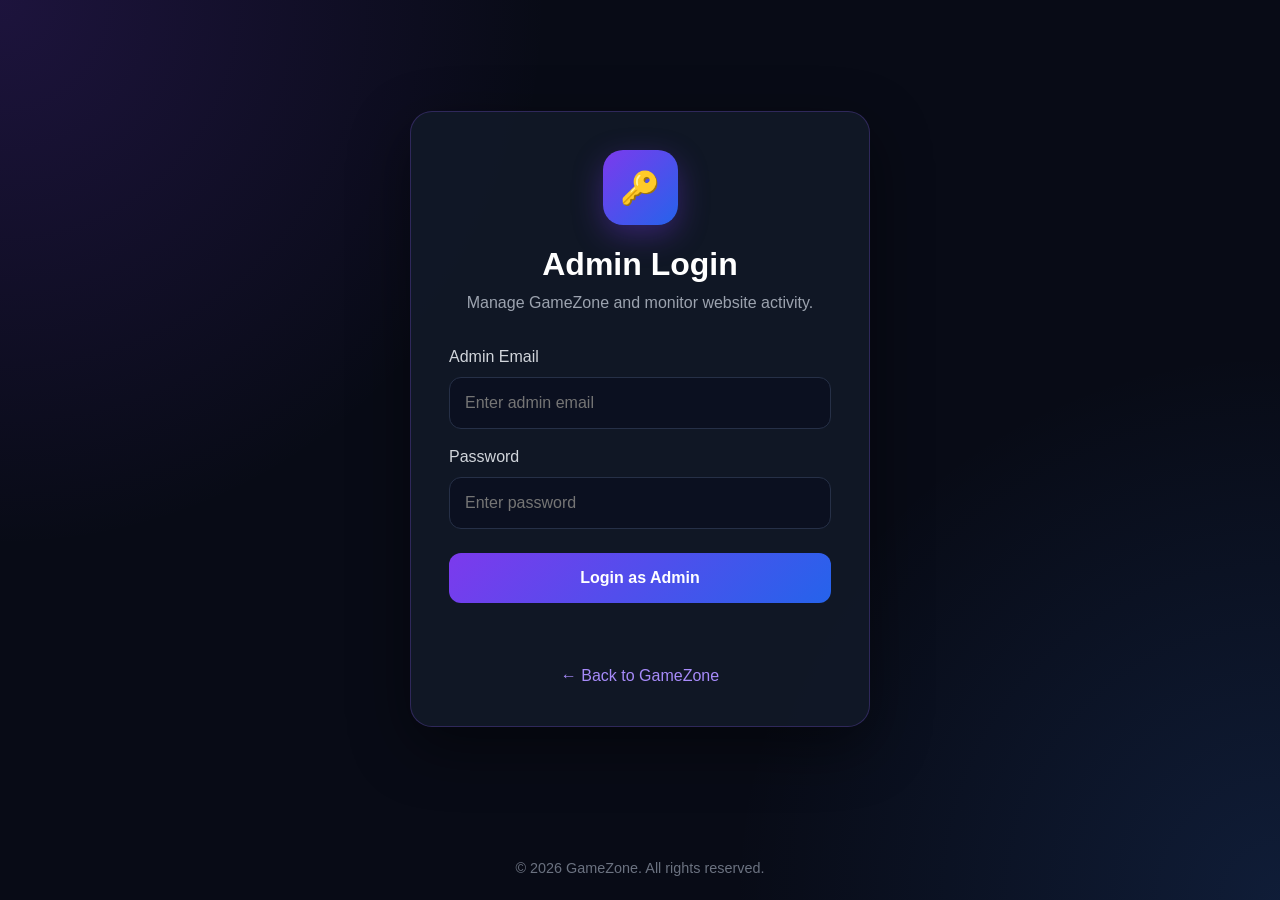
==== admin-dashboard.html @ 14c53175 "Initial GameZone website" ====
<!DOCTYPE html>
<html lang="en">
<head>
    <meta charset="UTF-8">
    <meta name="viewport" content="width=device-width, initial-scale=1.0">

    <title>Admin Dashboard - GameZone</title>

    <link
        href="https://cdn.jsdelivr.net/npm/bootstrap@5.3.3/dist/css/bootstrap.min.css"
        rel="stylesheet"
    >

    <link rel="stylesheet" href="css/style.css">

    <style>
        body {
            background:
                radial-gradient(circle at top left, rgba(124, 58, 237, 0.08), transparent 30%),
                #080b16;
            color: #ffffff;
            min-height: 100vh;
        }

        .admin-navbar {
            background: rgba(8, 11, 22, 0.95);
            backdrop-filter: blur(12px);
            border-bottom: 1px solid rgba(139, 92, 246, 0.18);
        }

        .admin-brand {
            font-size: 1.4rem;
            font-weight: 700;
            color: #ffffff;
            text-decoration: none;
        }

        .admin-brand span {
            background: linear-gradient(90deg, #a78bfa, #60a5fa);
            -webkit-background-clip: text;
            -webkit-text-fill-color: transparent;
        }

        .admin-nav-link {
            color: #d1d5db;
            text-decoration: none;
            margin-left: 20px;
            transition: 0.2s ease;
        }

        .admin-nav-link:hover {
            color: #a78bfa;
        }

        .admin-logout-btn {
            border: 1px solid rgba(239, 68, 68, 0.4);
            background: rgba(239, 68, 68, 0.08);
            color: #fca5a5;
            border-radius: 10px;
            padding: 8px 14px;
            transition: 0.2s ease;
        }

        .admin-logout-btn:hover {
            background: rgba(239, 68, 68, 0.18);
            color: #ffffff;
        }

        .admin-dashboard {
            padding: 45px 0 70px;
        }

        .admin-header {
            margin-bottom: 35px;
        }

        .admin-badge {
            display: inline-flex;
            align-items: center;
            gap: 7px;
            padding: 7px 13px;
            border-radius: 999px;
            background: rgba(124, 58, 237, 0.12);
            border: 1px solid rgba(124, 58, 237, 0.25);
            color: #c4b5fd;
            font-size: 0.85rem;
            margin-bottom: 15px;
        }

        .admin-title {
            font-size: 2.6rem;
            font-weight: 700;
            margin-bottom: 8px;
        }

        .admin-subtitle {
            color: #9ca3af;
            margin-bottom: 0;
        }

        .stat-card {
            height: 100%;
            background: rgba(17, 24, 39, 0.92);
            border: 1px solid rgba(139, 92, 246, 0.15);
            border-radius: 18px;
            padding: 24px;
            transition: 0.25s ease;
        }

        .stat-card:hover {
            transform: translateY(-4px);
            border-color: rgba(139, 92, 246, 0.35);
            box-shadow: 0 15px 35px rgba(0, 0, 0, 0.25);
        }

        .stat-icon {
            width: 48px;
            height: 48px;
            border-radius: 14px;
            display: flex;
            align-items: center;
            justify-content: center;
            background: linear-gradient(135deg, rgba(124, 58, 237, 0.22), rgba(37, 99, 235, 0.22));
            font-size: 1.3rem;
            margin-bottom: 17px;
        }

        .stat-label {
            color: #9ca3af;
            font-size: 0.9rem;
            margin-bottom: 5px;
        }

        .stat-number {
            font-size: 2rem;
            font-weight: 700;
            margin: 0;
        }

        .admin-section {
            background: rgba(17, 24, 39, 0.92);
            border: 1px solid rgba(139, 92, 246, 0.15);
            border-radius: 18px;
            padding: 25px;
            margin-top: 30px;
            overflow: hidden;
        }

        .section-header {
            display: flex;
            align-items: center;
            justify-content: space-between;
            gap: 15px;
            margin-bottom: 20px;
            flex-wrap: wrap;
        }

        .section-title {
            margin: 0;
            font-size: 1.35rem;
            font-weight: 600;
        }

        .section-description {
            color: #9ca3af;
            margin: 5px 0 0;
            font-size: 0.9rem;
        }

        .refresh-btn {
            border: 1px solid rgba(139, 92, 246, 0.3);
            background: rgba(124, 58, 237, 0.1);
            color: #c4b5fd;
            border-radius: 10px;
            padding: 9px 15px;
            transition: 0.2s ease;
        }

        .refresh-btn:hover {
            background: rgba(124, 58, 237, 0.2);
            color: #ffffff;
        }

        .table-wrapper {
            overflow-x: auto;
        }

        .admin-table {
            width: 100%;
            min-width: 650px;
            border-collapse: collapse;
        }

        .admin-table th {
            color: #9ca3af;
            font-size: 0.85rem;
            font-weight: 600;
            padding: 14px 15px;
            text-align: left;
            border-bottom: 1px solid #263047;
        }

        .admin-table td {
            color: #d1d5db;
            padding: 15px;
            border-bottom: 1px solid rgba(38, 48, 71, 0.65);
            vertical-align: middle;
        }

        .admin-table tr:last-child td {
            border-bottom: none;
        }

        .admin-table tr:hover td {
            background: rgba(124, 58, 237, 0.035);
        }

        .delete-btn {
            border: 1px solid rgba(239, 68, 68, 0.35);
            background: rgba(239, 68, 68, 0.08);
            color: #fca5a5;
            border-radius: 8px;
            padding: 6px 11px;
            font-size: 0.85rem;
            transition: 0.2s ease;
        }

        .delete-btn:hover {
            background: rgba(239, 68, 68, 0.18);
            color: #ffffff;
        }

        .empty-state {
            text-align: center;
            padding: 35px 15px;
            color: #6b7280;
        }

        .admin-info-card {
            margin-top: 30px;
            background: linear-gradient(
                135deg,
                rgba(124, 58, 237, 0.10),
                rgba(37, 99, 235, 0.07)
            );
            border: 1px solid rgba(139, 92, 246, 0.18);
            border-radius: 18px;
            padding: 22px;
        }

        .admin-info-card h5 {
            margin-bottom: 8px;
        }

        .admin-info-card p {
            color: #9ca3af;
            margin-bottom: 0;
            line-height: 1.6;
        }

        .admin-footer {
            text-align: center;
            color: #6b7280;
            padding: 25px 15px;
            border-top: 1px solid rgba(139, 92, 246, 0.1);
        }

        @media (max-width: 768px) {

            .admin-title {
                font-size: 2rem;
            }

            .admin-dashboard {
                padding-top: 30px;
            }

            .admin-section {
                padding: 18px;
            }

            .stat-card {
                padding: 20px;
            }
        }
    </style>
</head>

<body>

    <nav class="navbar navbar-expand-lg admin-navbar">
        <div class="container py-2">

            <a href="admin-dashboard.html" class="admin-brand">
                🎮 <span>GameZone</span> Admin
            </a>

            <button
                class="navbar-toggler"
                type="button"
                data-bs-toggle="collapse"
                data-bs-target="#adminNavbar"
            >
                <span class="navbar-toggler-icon"></span>
            </button>

            <div class="collapse navbar-collapse" id="adminNavbar">

                <div class="ms-auto d-flex align-items-center gap-3 mt-3 mt-lg-0">

                    <a href="index.html" class="admin-nav-link">
                        Home
                    </a>

                    <button
                        id="adminLogoutButton"
                        class="admin-logout-btn"
                    >
                        Logout
                    </button>

                </div>

            </div>

        </div>
    </nav>


    <main class="admin-dashboard">

        <div class="container">

            <div class="admin-header">

                <div class="admin-badge">
                    🔑 Administrator Panel
                </div>

                <h1 class="admin-title">
                    Welcome, <span id="adminName">Admin</span>
                </h1>

                <p class="admin-subtitle">
                    Manage GameZone accounts, messages, and community activity.
                </p>

            </div>


            <div class="row g-4">

                <div class="col-md-4">

                    <div class="stat-card">

                        <div class="stat-icon">
                            👥
                        </div>

                        <div class="stat-label">
                            Registered Players
                        </div>

                        <p class="stat-number" id="totalPlayers">
                            0
                        </p>

                    </div>

                </div>


                <div class="col-md-4">

                    <div class="stat-card">

                        <div class="stat-icon">
                            📩
                        </div>

                        <div class="stat-label">
                            Contact Messages
                        </div>

                        <p class="stat-number" id="totalMessages">
                            0
                        </p>

                    </div>

                </div>


                <div class="col-md-4">

                    <div class="stat-card">

                        <div class="stat-icon">
                            💬
                        </div>

                        <div class="stat-label">
                            Community Messages
                        </div>

                        <p class="stat-number" id="totalChatMessages">
                            0
                        </p>

                    </div>

                </div>

            </div>


            <section class="admin-section">

                <div class="section-header">

                    <div>
                        <h2 class="section-title">
                            👥 Registered Players
                        </h2>

                        <p class="section-description">
                            View the players who registered on GameZone.
                        </p>
                    </div>

                    <button
                        id="refreshAdminButton"
                        class="refresh-btn"
                    >
                         Refresh
                    </button>

                </div>

                <div class="table-wrapper">

                    <table class="admin-table">

                        <thead>
                            <tr>
                                <th>Name</th>
                                <th>Email</th>
                                <th>Password</th>
                                <th>Action</th>
                            </tr>
                        </thead>

                        <tbody id="playersTable">
                        </tbody>

                    </table>

                </div>

                <div
                    id="noPlayers"
                    class="empty-state"
                    style="display: none;"
                >
                    No registered players yet.
                </div>

            </section>


            <section class="admin-section">

                <div class="section-header">

                    <div>
                        <h2 class="section-title">
                            📩 Contact Messages
                        </h2>

                        <p class="section-description">
                            Messages submitted through the GameZone contact page.
                        </p>
                    </div>

                </div>

                <div class="table-wrapper">

                    <table class="admin-table">

                        <thead>
                            <tr>
                                <th>Name</th>
                                <th>Email</th>
                                <th>Subject</th>
                                <th>Message</th>
                                <th>Action</th>
                            </tr>
                        </thead>

                        <tbody id="contactMessagesTable">
                        </tbody>

                    </table>

                </div>

                <div
                    id="noContactMessages"
                    class="empty-state"
                    style="display: none;"
                >
                    No contact messages yet.
                </div>

            </section>



        </div>

    </main>


    <footer class="admin-footer">
        © 2026 GameZone Admin Panel
    </footer>


    <script
        src="https://cdn.jsdelivr.net/npm/bootstrap@5.3.3/dist/js/bootstrap.bundle.min.js"
    ></script>

    <script src="js/script.js"></script>

</body>
</html>
---- css/style.css ----
html {
    scroll-behavior: smooth;
}

body {
    margin: 0;
    font-family: Arial, sans-serif;
    background: #080b16;
    color: #ffffff;
}


.game-navbar {
    background: #090d19 !important;
    border-bottom: 1px solid rgba(255, 255, 255, 0.08);
    min-height: 70px;
}

.game-logo {
    font-size: 1.45rem;
    font-weight: 800;
    letter-spacing: 0.3px;
}

.game-logo span {
    color: #8b5cf6;
}

.navbar .nav-link {
    color: #cbd5e1 !important;
    margin-left: 10px;
    font-weight: 500;
    transition: 0.2s ease;
}

.navbar .nav-link:hover,
.navbar .nav-link.active {
    color: #ffffff !important;
}



.home-hero {
    position: relative;
    overflow: hidden;
    min-height: 500px;

    display: flex;
    align-items: center;
    justify-content: center;

    text-align: center;

    background:
        radial-gradient(
            circle at 20% 50%,
            rgba(124, 58, 237, 0.22),
            transparent 35%
        ),
        radial-gradient(
            circle at 80% 50%,
            rgba(37, 99, 235, 0.22),
            transparent 35%
        ),
        linear-gradient(
            135deg,
            #080b16,
            #111536 50%,
            #171144
        );

    border-bottom: 1px solid rgba(255, 255, 255, 0.08);
}

.hero-content {
    position: relative;
    z-index: 5;
}

.hero-badge {
    display: inline-block;

    padding: 8px 16px;
    margin-bottom: 20px;

    border: 1px solid rgba(139, 92, 246, 0.5);
    border-radius: 30px;

    background: rgba(139, 92, 246, 0.1);

    color: #c4b5fd;

    font-size: 0.85rem;
    font-weight: bold;
    letter-spacing: 1px;
}

.home-hero h1 {
    font-size: 4rem;
    font-weight: 800;
    margin-bottom: 20px;
}

.home-hero h1 span {
    background:
        linear-gradient(
            90deg,
            #3b82f6,
            #8b5cf6,
            #c084fc
        );

    -webkit-background-clip: text;
    -webkit-text-fill-color: transparent;
}

.home-hero p {
    max-width: 700px;
    margin: 0 auto 30px;

    color: #cbd5e1;

    font-size: 1.15rem;
    line-height: 1.7;
}

.hero-buttons {
    display: flex;
    justify-content: center;
    gap: 15px;
    flex-wrap: wrap;
}

.hero-main-btn {
    background:
        linear-gradient(
            135deg,
            #2563eb,
            #7c3aed
        );

    border: none;
    color: white;

    padding: 13px 25px;

    border-radius: 9px;

    font-weight: bold;

    box-shadow:
        0 8px 25px rgba(79, 70, 229, 0.35);

    transition: 0.25s ease;
}

.hero-main-btn:hover {
    transform: translateY(-3px);
    color: white;

    box-shadow:
        0 12px 30px rgba(79, 70, 229, 0.5);
}

.hero-secondary-btn {
    background: transparent;

    border: 1px solid #475569;

    color: #ffffff;

    padding: 13px 25px;

    border-radius: 9px;

    font-weight: bold;
}

.hero-secondary-btn:hover {
    background: rgba(255, 255, 255, 0.08);
    color: white;
}



.hero-glow {
    position: absolute;

    width: 300px;
    height: 300px;

    border-radius: 50%;

    filter: blur(100px);

    opacity: 0.3;
}

.glow-one {
    left: -100px;
    top: 40px;
    background: #7c3aed;
}

.glow-two {
    right: -100px;
    bottom: 20px;
    background: #2563eb;
}



.section-heading {
    margin-bottom: 45px;
}

.section-heading h2 {
    font-size: 2.5rem;
    font-weight: 800;
    margin-bottom: 10px;
}

.section-heading p {
    color: #94a3b8;
    margin: 0;
}

.section-label {
    color: #8b5cf6;
    font-size: 0.8rem;
    font-weight: bold;
    letter-spacing: 1.5px;
    margin-bottom: 8px;
}


.games-header,
.news-header,
.tournaments-header,
.community-header,
.contact-header {
    padding: 70px 20px;

    background:
        radial-gradient(
            circle at 25% 50%,
            rgba(124, 58, 237, 0.20),
            transparent 35%
        ),
        radial-gradient(
            circle at 75% 50%,
            rgba(37, 99, 235, 0.20),
            transparent 35%
        ),
        linear-gradient(
            135deg,
            #080b16,
            #15183b
        );

    border-bottom: 1px solid rgba(255, 255, 255, 0.08);
}

.games-header h1,
.news-header h1,
.tournaments-header h1,
.community-header h1,
.contact-header h1 {
    margin: 10px 0;

    font-size: 3rem;
    font-weight: 800;
    color: #ffffff;
}

.games-header p,
.news-header p,
.tournaments-header p,
.community-header p,
.contact-header p {
    margin: 0 auto;

    max-width: 650px;

    color: #94a3b8;

    line-height: 1.6;
}


.featured-section {
    background: #080b16;
    padding: 70px 0;
}



.modern-game-card {
    height: 100%;
    overflow: hidden;

    background: #111827;

    border: 1px solid rgba(148, 163, 184, 0.15);

    border-radius: 14px;

    transition: 0.3s ease;
}

.modern-game-card:hover {
    transform: translateY(-6px);

    border-color: rgba(139, 92, 246, 0.65);

    box-shadow:
        0 15px 35px rgba(0, 0, 0, 0.35),
        0 0 25px rgba(124, 58, 237, 0.12);
}



.game-visual {
    position: relative;

    height: 220px;

    overflow: hidden;

    display: flex;

    align-items: center;
    justify-content: center;

    border-bottom: 1px solid rgba(255, 255, 255, 0.08);
}



.game-cover {
    position: absolute;

    inset: 0;

    width: 100%;
    height: 100%;

    object-fit: cover;

    display: block;

    z-index: 1;

    transition:
        transform 0.35s ease;
}



.modern-game-card:hover .game-cover {
    transform: scale(1.04);
}



.game-visual::before {
    content: "";

    position: absolute;

    inset: 0;

    z-index: 2;

    background:
        linear-gradient(
            135deg,
            rgba(255, 255, 255, 0.05),
            transparent 50%
        );

    pointer-events: none;
}



.visual-overlay {
    position: absolute;

    inset: 0;

    z-index: 3;

    background:
        linear-gradient(
            to top,
            rgba(0, 0, 0, 0.82),
            rgba(0, 0, 0, 0.05) 70%
        );

    pointer-events: none;
}



.visual-title {
    position: absolute;

    left: 20px;
    bottom: 15px;

    z-index: 4;

    color: white;

    font-size: 1.2rem;

    font-weight: 800;

    letter-spacing: 1px;

    text-shadow:
        0 2px 8px rgba(0, 0, 0, 0.7);
}


.game-tekken {
    background:
        radial-gradient(
            circle at 30% 30%,
            #ff1f5a,
            transparent 35%
        ),
        linear-gradient(
            135deg,
            #22040d,
            #7f1236,
            #160816
        );
}

.game-valorant {
    background:
        radial-gradient(
            circle at 70% 30%,
            #ff4655,
            transparent 35%
        ),
        linear-gradient(
            135deg,
            #18070b,
            #7f1d2d,
            #111827
        );
}

.game-marvel {
    background:
        radial-gradient(
            circle at 50% 20%,
            #2563eb,
            transparent 35%
        ),
        linear-gradient(
            135deg,
            #071a3d,
            #1d4ed8,
            #450a0a
        );
}

.game-nba {
    background:
        radial-gradient(
            circle at 30% 30%,
            #ef4444,
            transparent 35%
        ),
        linear-gradient(
            135deg,
            #3f0b0b,
            #b91c1c,
            #171717
        );
}

.game-streetfighter {
    background:
        radial-gradient(
            circle at 65% 35%,
            #f97316,
            transparent 40%
        ),
        linear-gradient(
            135deg,
            #431407,
            #c2410c,
            #172554
        );
}

.game-cod {
    background:
        radial-gradient(
            circle at 50% 35%,
            #6b7280,
            transparent 35%
        ),
        linear-gradient(
            135deg,
            #111827,
            #374151,
            #020617
        );
}



.game-card-content {
    padding: 20px;
}

.game-card-top {
    display: flex;

    align-items: center;
    justify-content: space-between;

    gap: 10px;

    margin-bottom: 10px;
}

.game-card-top h3 {
    margin: 0;

    font-size: 1.25rem;

    font-weight: 700;

    color: #ffffff;
}

.game-card-content p {
    color: #94a3b8;

    font-size: 0.93rem;

    line-height: 1.6;

    min-height: 48px;

    margin-bottom: 18px;
}



.game-tag,
.tournament-game {
    display: inline-block;

    padding: 5px 10px;

    border-radius: 20px;

    font-size: 0.72rem;

    font-weight: bold;

    white-space: nowrap;
}

.fighting {
    color: #fda4af;

    background: rgba(225, 29, 72, 0.15);

    border: 1px solid rgba(225, 29, 72, 0.3);
}

.shooter {
    color: #93c5fd;

    background: rgba(37, 99, 235, 0.15);

    border: 1px solid rgba(37, 99, 235, 0.3);
}

.action {
    color: #fcd34d;

    background: rgba(234, 179, 8, 0.15);

    border: 1px solid rgba(234, 179, 8, 0.3);
}

.sports {
    color: #86efac;

    background: rgba(34, 197, 94, 0.15);

    border: 1px solid rgba(34, 197, 94, 0.3);
}


.game-button,
.tournament-button,
.community-button,
.registration-submit,
.contact-submit-button {
    background:
        linear-gradient(
            135deg,
            #2563eb,
            #7c3aed
        );

    color: white;

    border: none;

    border-radius: 8px;

    font-weight: bold;

    transition: 0.2s ease;
}

.game-button {
    display: inline-block;

    padding: 9px 16px;

    text-decoration: none;

    font-size: 0.9rem;

    cursor: pointer;
}

.game-button:hover,
.tournament-button:hover,
.community-button:hover,
.registration-submit:hover,
.contact-submit-button:hover {
    color: white;

    transform: translateY(-2px);

    box-shadow:
        0 7px 18px rgba(79, 70, 229, 0.3);
}

.favorite-btn.favorited {
    background:
        linear-gradient(
            135deg,
            #ec4899,
            #7c3aed
        );
}



.games-section {
    min-height: 650px;

    padding: 70px 0;

    background: #080b16;
}

.games-controls {
    display: grid;

    grid-template-columns: 2fr 1fr;

    gap: 20px;

    margin-bottom: 40px;

    padding: 20px;

    background: #111827;

    border: 1px solid rgba(148, 163, 184, 0.15);

    border-radius: 14px;
}

.search-box label,
.filter-box label {
    display: block;

    margin-bottom: 8px;

    color: #cbd5e1;

    font-weight: 600;
}

.games-controls .form-control,
.games-controls .form-select {
    background: #080b16;

    color: #ffffff;

    border: 1px solid #334155;
}

.games-controls .form-control::placeholder {
    color: #64748b;
}

.games-controls .form-control:focus,
.games-controls .form-select:focus {
    background: #080b16;

    color: #ffffff;

    border-color: #7c3aed;

    box-shadow:
        0 0 0 0.2rem rgba(124, 58, 237, 0.15);
}

.games-controls .form-select option {
    background: #111827;

    color: #ffffff;
}



.news-section {
    min-height: 650px;

    padding: 70px 0;

    background: #080b16;
}

.news-filter-box {
    max-width: 420px;

    margin: 0 auto 45px;

    padding: 20px;

    background: #111827;

    border: 1px solid rgba(148, 163, 184, 0.15);

    border-radius: 14px;
}

.news-filter-box label {
    display: block;

    margin-bottom: 8px;

    color: #cbd5e1;

    font-weight: 600;
}

.news-filter-box .form-select {
    background: #080b16;

    color: #ffffff;

    border: 1px solid #334155;
}

.news-filter-box .form-select:focus {
    background: #080b16;

    color: #ffffff;

    border-color: #7c3aed;

    box-shadow:
        0 0 0 0.2rem rgba(124, 58, 237, 0.15);
}

.news-filter-box .form-select option {
    background: #111827;

    color: #ffffff;
}

.modern-news-card {
    height: 100%;

    overflow: hidden;

    background: #111827;

    border: 1px solid rgba(148, 163, 184, 0.15);

    border-radius: 14px;

    transition: 0.3s ease;
}

.modern-news-card:hover {
    transform: translateY(-6px);

    border-color: rgba(139, 92, 246, 0.65);

    box-shadow:
        0 15px 35px rgba(0, 0, 0, 0.35),
        0 0 25px rgba(124, 58, 237, 0.12);
}

.news-visual {
    position: relative;

    height: 180px;

    display: flex;

    align-items: center;
    justify-content: center;

    overflow: hidden;

    border-bottom: 1px solid rgba(255, 255, 255, 0.08);
}

.news-visual-icon {
    position: relative;

    z-index: 2;

    font-size: 4.5rem;
}

.news-category-badge {
    position: absolute;

    left: 18px;

    bottom: 15px;

    z-index: 3;

    padding: 6px 10px;

    border-radius: 20px;

    background: rgba(5, 7, 17, 0.75);

    color: white;

    font-size: 0.7rem;

    font-weight: bold;
}

.news-esports {
    background:
        radial-gradient(
            circle at 30% 35%,
            #a855f7,
            transparent 35%
        ),
        linear-gradient(
            135deg,
            #1e1038,
            #581c87,
            #111827
        );
}

.news-updates {
    background:
        radial-gradient(
            circle at 70% 35%,
            #2563eb,
            transparent 35%
        ),
        linear-gradient(
            135deg,
            #0f172a,
            #1d4ed8,
            #172554
        );
}

.news-events {
    background:
        radial-gradient(
            circle at 50% 35%,
            #f59e0b,
            transparent 35%
        ),
        linear-gradient(
            135deg,
            #431407,
            #b45309,
            #171717
        );
}

.news-championship {
    background:
        radial-gradient(
            circle at 35% 35%,
            #ec4899,
            transparent 35%
        ),
        linear-gradient(
            135deg,
            #4c0519,
            #9d174d,
            #111827
        );
}

.news-community {
    background:
        radial-gradient(
            circle at 65% 35%,
            #06b6d4,
            transparent 35%
        ),
        linear-gradient(
            135deg,
            #083344,
            #155e75,
            #111827
        );
}

.news-tournament {
    background:
        radial-gradient(
            circle at 50% 35%,
            #22c55e,
            transparent 35%
        ),
        linear-gradient(
            135deg,
            #052e16,
            #166534,
            #111827
        );
}

.news-content {
    padding: 20px;
}

.news-date {
    color: #8b5cf6;

    font-size: 0.78rem;

    font-weight: bold;

    margin-bottom: 8px;
}

.news-content h3 {
    margin-bottom: 10px;

    color: #ffffff;

    font-size: 1.2rem;

    font-weight: 700;
}

.news-preview {
    color: #94a3b8;

    font-size: 0.92rem;

    line-height: 1.6;

    margin-bottom: 12px;
}

.news-details {
    display: none;

    padding-top: 12px;

    margin-top: 12px;

    border-top: 1px solid rgba(255, 255, 255, 0.08);
}

.news-details p {
    color: #94a3b8;

    font-size: 0.9rem;

    line-height: 1.6;
}

.read-more-btn {
    padding: 9px 16px;

    background:
        linear-gradient(
            135deg,
            #2563eb,
            #7c3aed
        );

    color: white;

    border: none;

    border-radius: 8px;

    font-size: 0.88rem;

    font-weight: bold;

    cursor: pointer;
}



.tournaments-section {
    min-height: 700px;

    padding: 70px 0;

    background: #080b16;
}

.modern-tournament-card {
    height: 100%;

    overflow: hidden;

    background: #111827;

    border: 1px solid rgba(148, 163, 184, 0.15);

    border-radius: 14px;

    transition: 0.3s ease;
}

.modern-tournament-card:hover {
    transform: translateY(-6px);

    border-color: rgba(139, 92, 246, 0.65);

    box-shadow:
        0 15px 35px rgba(0, 0, 0, 0.35);
}

.tournament-visual {
    position: relative;

    height: 180px;

    display: flex;

    align-items: center;
    justify-content: center;

    overflow: hidden;

    border-bottom: 1px solid rgba(255, 255, 255, 0.08);
}

.tournament-icon {
    position: relative;

    z-index: 2;

    font-size: 4.7rem;
}

.tournament-status {
    position: absolute;

    top: 15px;
    right: 15px;

    z-index: 3;

    padding: 6px 10px;

    border-radius: 20px;

    background: rgba(34, 197, 94, 0.15);

    border: 1px solid rgba(34, 197, 94, 0.35);

    color: #86efac;

    font-size: 0.7rem;

    font-weight: bold;
}

.tournament-tekken {
    background:
        radial-gradient(
            circle at 30% 35%,
            #e11d48,
            transparent 35%
        ),
        linear-gradient(
            135deg,
            #22040d,
            #7f1236,
            #111827
        );
}

.tournament-valorant {
    background:
        radial-gradient(
            circle at 70% 35%,
            #ef4444,
            transparent 35%
        ),
        linear-gradient(
            135deg,
            #2a080d,
            #991b1b,
            #111827
        );
}

.tournament-marvel {
    background:
        radial-gradient(
            circle at 50% 30%,
            #3b82f6,
            transparent 35%
        ),
        linear-gradient(
            135deg,
            #071a3d,
            #1d4ed8,
            #312e81
        );
}

.tournament-nba {
    background:
        radial-gradient(
            circle at 30% 35%,
            #f97316,
            transparent 35%
        ),
        linear-gradient(
            135deg,
            #431407,
            #b91c1c,
            #171717
        );
}

.tournament-streetfighter {
    background:
        radial-gradient(
            circle at 65% 35%,
            #f97316,
            transparent 40%
        ),
        linear-gradient(
            135deg,
            #431407,
            #c2410c,
            #172554
        );
}

.tournament-cod {
    background:
        radial-gradient(
            circle at 50% 35%,
            #6b7280,
            transparent 35%
        ),
        linear-gradient(
            135deg,
            #111827,
            #374151,
            #020617
        );
}

.tournament-content {
    padding: 20px;
}

.tournament-game {
    margin-bottom: 12px;
}

.tournament-content h3 {
    color: #ffffff;

    font-size: 1.2rem;

    font-weight: 700;

    margin-bottom: 10px;
}

.tournament-content p {
    color: #94a3b8;

    font-size: 0.92rem;

    line-height: 1.6;

    min-height: 48px;

    margin-bottom: 18px;
}

.tournament-info {
    display: flex;

    flex-direction: column;

    gap: 8px;

    padding: 13px;

    margin-bottom: 18px;

    background: #080b16;

    border: 1px solid rgba(148, 163, 184, 0.12);

    border-radius: 9px;

    color: #94a3b8;

    font-size: 0.85rem;
}

.tournament-info strong {
    color: #e2e8f0;
}

.tournament-button {
    width: 100%;
    padding: 11px 16px;
}



.registration-wrapper {
    margin-top: 70px;

    display: flex;

    justify-content: center;
}

.registration-card {
    width: 100%;

    max-width: 750px;

    padding: 35px;

    background: #111827;

    border: 1px solid rgba(148, 163, 184, 0.15);

    border-radius: 16px;
}

.registration-heading {
    text-align: center;

    margin-bottom: 30px;
}

.registration-heading h2 {
    color: #ffffff;

    font-size: 2rem;

    font-weight: 800;
}

.registration-heading p {
    color: #94a3b8;
}

.registration-card .form-label {
    color: #cbd5e1;

    font-weight: 600;
}

.registration-card .form-control,
.registration-card .form-select {
    background: #080b16;

    color: #ffffff;

    border: 1px solid #334155;
}

.registration-submit {
    width: 100%;
    padding: 13px 20px;
}

.registration-success {
    margin-top: 20px;

    padding: 15px;

    border-radius: 10px;

    background: rgba(34, 197, 94, 0.12);

    border: 1px solid rgba(34, 197, 94, 0.3);

    color: #86efac;

    text-align: center;

    font-weight: 600;
}



.community-section {
    min-height: 700px;

    padding: 70px 0;

    background: #080b16;
}

.community-card {
    height: 100%;

    padding: 28px;

    background: #111827;

    border: 1px solid rgba(148, 163, 184, 0.15);

    border-radius: 14px;

    transition: 0.3s ease;
}

.community-card:hover {
    transform: translateY(-6px);

    border-color: rgba(139, 92, 246, 0.65);

    box-shadow:
        0 15px 35px rgba(0, 0, 0, 0.35);
}

.community-card-icon {
    width: 65px;
    height: 65px;

    display: flex;

    align-items: center;
    justify-content: center;

    margin-bottom: 20px;

    border-radius: 14px;

    background:
        linear-gradient(
            135deg,
            rgba(37, 99, 235, 0.18),
            rgba(124, 58, 237, 0.18)
        );

    font-size: 2rem;
}

.community-card-label {
    color: #8b5cf6;

    font-size: 0.72rem;

    font-weight: bold;

    letter-spacing: 1px;
}

.community-card h3 {
    margin: 8px 0 12px;

    color: #ffffff;

    font-size: 1.35rem;
}

.community-card p {
    min-height: 75px;

    margin-bottom: 22px;

    color: #94a3b8;

    line-height: 1.65;
}

.community-button {
    display: inline-block;

    width: 100%;

    padding: 11px 16px;

    text-align: center;

    text-decoration: none;

    cursor: pointer;
}

.community-chat-section {
    margin-top: 50px;

    padding: 28px;

    background: #111827;

    border: 1px solid rgba(148, 163, 184, 0.15);

    border-radius: 16px;
}

.chat-header {
    display: flex;

    align-items: center;
    justify-content: space-between;

    gap: 20px;

    padding-bottom: 20px;

    margin-bottom: 20px;

    border-bottom: 1px solid rgba(255, 255, 255, 0.08);
}

.chat-header h2 {
    margin: 5px 0;

    color: #ffffff;

    font-size: 1.7rem;
}

.chat-header p {
    margin: 0;

    color: #94a3b8;
}

.chat-close-button {
    padding: 9px 15px;

    border: 1px solid #475569;

    border-radius: 8px;

    background: transparent;

    color: #ffffff;

    cursor: pointer;
}

.modern-chat-messages {
    min-height: 250px;

    max-height: 420px;

    overflow-y: auto;

    padding: 18px;

    margin-bottom: 20px;

    background: #080b16;

    border: 1px solid rgba(148, 163, 184, 0.12);

    border-radius: 12px;
}

.chat-message {
    margin-bottom: 12px;

    padding: 12px 15px;

    background: #111827;

    border: 1px solid rgba(148, 163, 184, 0.12);

    border-radius: 10px;
}

.chat-form {
    width: 100%;
}

.chat-input-row {
    display: grid;

    grid-template-columns: 0.9fr 2fr auto;

    gap: 15px;

    align-items: end;
}

.chat-name-input label,
.chat-message-input label {
    display: block;

    margin-bottom: 8px;

    color: #cbd5e1;

    font-size: 0.9rem;

    font-weight: 600;
}

.chat-name-input .form-control,
.chat-message-input .form-control {
    background: #080b16;

    color: #ffffff;

    border: 1px solid #334155;
}

.chat-label-placeholder {
    display: block;

    margin-bottom: 8px;

    color: transparent;
}

.chat-send-button {
    padding: 10px 20px;

    border: none;

    border-radius: 8px;

    background:
        linear-gradient(
            135deg,
            #2563eb,
            #7c3aed
        );

    color: white;

    font-weight: bold;

    cursor: pointer;
}

.recent-community-section {
    margin-top: 75px;
}

.community-post-card {
    height: 100%;

    padding: 22px;

    background: #111827;

    border: 1px solid rgba(148, 163, 184, 0.15);

    border-radius: 14px;

    transition: 0.3s ease;
}

.community-post-card:hover {
    transform: translateY(-4px);

    border-color: rgba(139, 92, 246, 0.45);
}

.post-top {
    display: flex;

    align-items: center;

    gap: 12px;

    margin-bottom: 18px;
}

.post-avatar {
    width: 45px;
    height: 45px;

    display: flex;

    align-items: center;
    justify-content: center;

    border-radius: 12px;

    background:
        linear-gradient(
            135deg,
            rgba(37, 99, 235, 0.18),
            rgba(124, 58, 237, 0.18)
        );

    font-size: 1.4rem;
}

.post-top h4 {
    margin: 0 0 3px;

    color: #ffffff;

    font-size: 1rem;
}

.post-top span {
    color: #8b5cf6;

    font-size: 0.76rem;
}

.community-post-card > p {
    color: #94a3b8;

    font-size: 0.92rem;

    line-height: 1.65;
}

.post-footer {
    padding-top: 14px;

    border-top: 1px solid rgba(255, 255, 255, 0.08);

    color: #64748b;

    font-size: 0.78rem;
}


.contact-section {
    min-height: 700px;

    padding: 70px 0;

    background: #080b16;
}

.contact-info-card,
.contact-form-card {
    height: 100%;

    padding: 32px;

    background: #111827;

    border: 1px solid rgba(148, 163, 184, 0.15);

    border-radius: 16px;
}

.contact-info-card {
    background:
        radial-gradient(
            circle at 20% 20%,
            rgba(124, 58, 237, 0.14),
            transparent 35%
        ),
        #111827;
}

.contact-icon {
    width: 65px;
    height: 65px;

    display: flex;

    align-items: center;
    justify-content: center;

    margin-bottom: 20px;

    border-radius: 14px;

    background:
        linear-gradient(
            135deg,
            rgba(37, 99, 235, 0.18),
            rgba(124, 58, 237, 0.18)
        );

    border: 1px solid rgba(139, 92, 246, 0.25);

    font-size: 2rem;
}

.contact-info-card h2,
.contact-form-card h2 {
    color: #ffffff;

    font-size: 2rem;

    font-weight: 800;

    margin: 8px 0 12px;
}

.contact-info-card > p,
.contact-form-description {
    color: #94a3b8;

    line-height: 1.7;
}

.contact-detail {
    display: flex;

    align-items: center;

    gap: 14px;

    padding: 15px;

    margin-top: 15px;

    background: #080b16;

    border: 1px solid rgba(148, 163, 184, 0.12);

    border-radius: 10px;
}

.contact-detail-icon {
    width: 42px;
    height: 42px;

    display: flex;

    align-items: center;
    justify-content: center;

    flex-shrink: 0;

    border-radius: 10px;

    background: rgba(124, 58, 237, 0.12);

    font-size: 1.2rem;
}

.contact-detail span {
    display: block;

    color: #64748b;

    font-size: 0.75rem;

    margin-bottom: 2px;
}

.contact-detail strong {
    display: block;

    color: #e2e8f0;

    font-size: 0.9rem;
}

.contact-note {
    margin-top: 20px;

    padding: 15px;

    border-radius: 10px;

    background: rgba(124, 58, 237, 0.08);

    border: 1px solid rgba(124, 58, 237, 0.18);

    color: #c4b5fd;

    font-size: 0.85rem;

    line-height: 1.6;
}

.contact-form-card .form-label {
    color: #cbd5e1;

    font-weight: 600;
}

.contact-form-card .form-control {
    background: #080b16;

    color: #ffffff;

    border: 1px solid #334155;
}

.contact-form-card .form-control::placeholder {
    color: #64748b;
}

.contact-form-card .form-control:focus {
    background: #080b16;

    color: #ffffff;

    border-color: #7c3aed;

    box-shadow:
        0 0 0 0.2rem rgba(124, 58, 237, 0.15);
}

.contact-submit-button {
    width: 100%;

    padding: 13px 20px;
}

.contact-success {
    margin-top: 20px;

    padding: 15px;

    border-radius: 10px;

    background: rgba(34, 197, 94, 0.12);

    border: 1px solid rgba(34, 197, 94, 0.3);

    color: #86efac;

    text-align: center;

    font-weight: 600;
}



.dashboard-hero {
    background: #080b16;
}



.form-control,
.form-select {
    border-radius: 8px;

    padding: 10px 12px;
}

.form-control:focus,
.form-select:focus {
    border-color: #6f42c1;

    box-shadow:
        0 0 0 0.2rem rgba(111, 66, 193, 0.15);
}



.login-container {
    min-height: 70vh;

    display: flex;

    align-items: center;
    justify-content: center;

    padding: 50px 20px;
}

.login-card {
    width: 100%;

    max-width: 450px;
}


.no-results,
.no-news {
    padding: 50px 20px;

    margin-top: 30px;

    text-align: center;

    background: #111827;

    border: 1px solid rgba(148, 163, 184, 0.15);

    border-radius: 14px;
}

.no-results h4,
.no-news h4 {
    color: #ffffff;

    margin-bottom: 8px;
}

.no-results p,
.no-news p {
    color: #94a3b8;

    margin: 0;
}



.game-footer {
    background: #050711;

    border-top: 1px solid rgba(255, 255, 255, 0.08);

    text-align: center;

    padding: 45px 20px;
}

.footer-logo {
    font-size: 1.4rem;

    font-weight: 800;

    margin-bottom: 10px;
}

.game-footer p {
    color: #94a3b8;

    margin-bottom: 15px;
}

.footer-line {
    width: 100%;

    max-width: 700px;

    height: 1px;

    background: rgba(255, 255, 255, 0.08);

    margin: 25px auto;
}

.copyright {
    font-size: 0.85rem;

    color: #64748b !important;
}



@media (max-width: 768px) {

    .home-hero {
        min-height: 450px;

        padding: 50px 20px;
    }

    .home-hero h1 {
        font-size: 2.8rem;
    }

    .home-hero p {
        font-size: 1rem;
    }

    .section-heading h2 {
        font-size: 2rem;
    }

    .games-header h1,
    .news-header h1,
    .tournaments-header h1,
    .community-header h1,
    .contact-header h1 {
        font-size: 2.4rem;
    }

    .games-controls {
        grid-template-columns: 1fr;
    }

    .chat-header {
        align-items: flex-start;
        flex-direction: column;
    }

    .chat-close-button {
        width: 100%;
    }

    .chat-input-row {
        grid-template-columns: 1fr;
    }

    .chat-label-placeholder {
        display: none;
    }

    .chat-send-button {
        width: 100%;
    }

    .contact-info-card,
    .contact-form-card {
        padding: 25px;
    }

}


@media (max-width: 576px) {

    .home-hero h1 {
        font-size: 2.2rem;
    }

    .hero-buttons {
        flex-direction: column;

        align-items: stretch;
    }

    .hero-main-btn,
    .hero-secondary-btn {
        width: 100%;
    }

    .game-visual {
        height: 200px;
    }

    .news-visual,
    .tournament-visual {
        height: 170px;
    }

    .community-card,
    .contact-info-card,
    .contact-form-card {
        padding: 20px;
    }

}
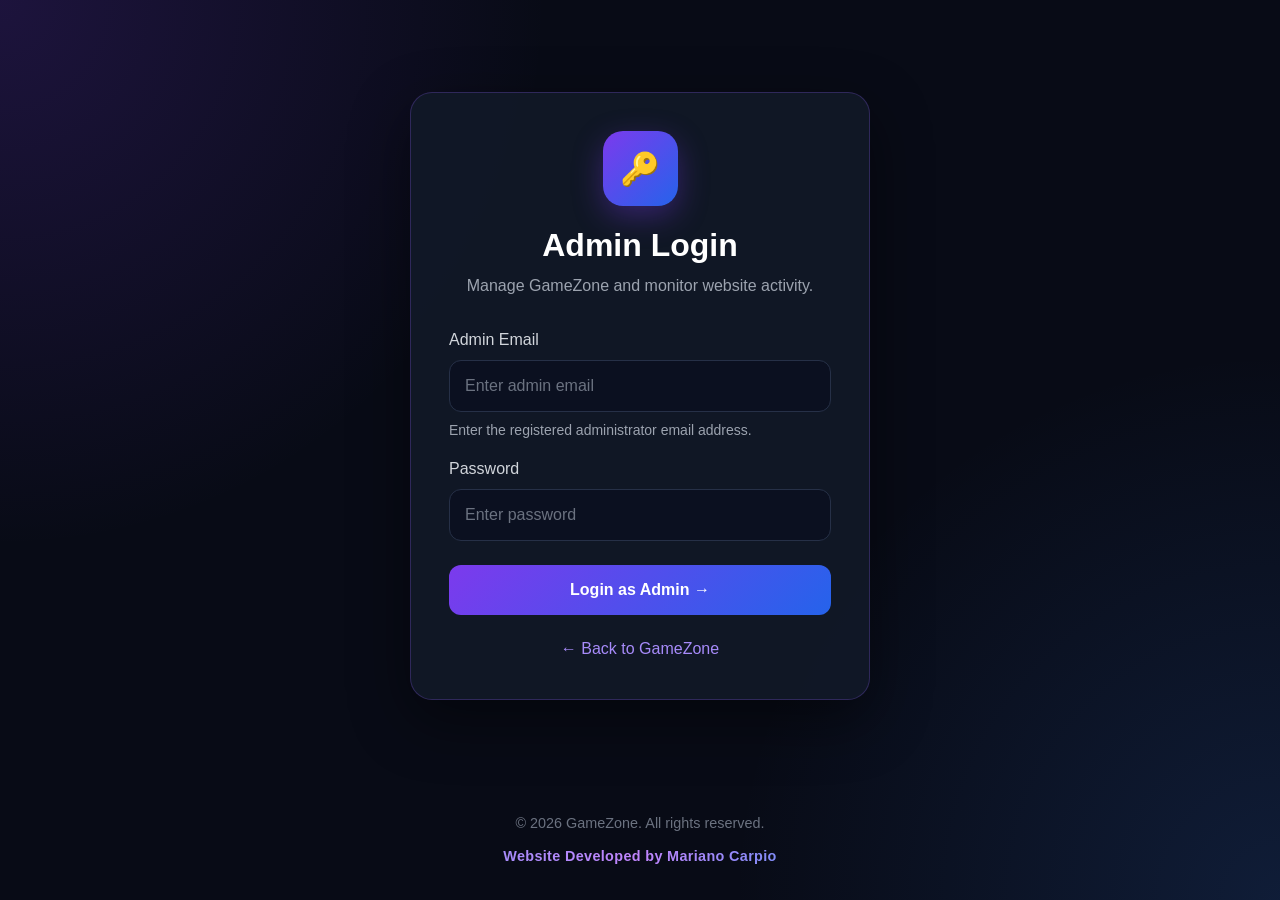
==== commit 2a27305e: "Update GameZone features and footer branding" ====
--- a/admin-dashboard.html
+++ b/admin-dashboard.html
@@ -1,16 +1,15 @@
+
 <!DOCTYPE html>
 <html lang="en">
 <head>
     <meta charset="UTF-8">
     <meta name="viewport" content="width=device-width, initial-scale=1.0">
-
     <title>Admin Dashboard - GameZone</title>
 
     <link
         href="https://cdn.jsdelivr.net/npm/bootstrap@5.3.3/dist/css/bootstrap.min.css"
         rel="stylesheet"
     >
-
     <link rel="stylesheet" href="css/style.css">
 
     <style>
@@ -266,7 +265,6 @@
         }
 
         @media (max-width: 768px) {
-
             .admin-title {
                 font-size: 2rem;
             }
@@ -300,6 +298,9 @@
                 type="button"
                 data-bs-toggle="collapse"
                 data-bs-target="#adminNavbar"
+                aria-controls="adminNavbar"
+                aria-expanded="false"
+                aria-label="Toggle admin navigation"
             >
                 <span class="navbar-toggler-icon"></span>
             </button>
@@ -313,6 +314,7 @@
                     </a>
 
                     <button
+                        type="button"
                         id="adminLogoutButton"
                         class="admin-logout-btn"
                     >
@@ -322,13 +324,11 @@
                 </div>
 
             </div>
-
         </div>
     </nav>
 
 
     <main class="admin-dashboard">
-
         <div class="container">
 
             <div class="admin-header">
@@ -348,114 +348,71 @@
             </div>
 
 
+            <!-- STATISTICS -->
             <div class="row g-4">
 
                 <div class="col-md-4">
-
                     <div class="stat-card">
-
-                        <div class="stat-icon">
-                            👥
-                        </div>
-
-                        <div class="stat-label">
-                            Registered Players
-                        </div>
-
-                        <p class="stat-number" id="totalPlayers">
-                            0
-                        </p>
-
+                        <div class="stat-icon">👥</div>
+                        <div class="stat-label">Registered Players</div>
+                        <p class="stat-number" id="totalPlayers">0</p>
                     </div>
-
-                </div>
-
+                </div>
 
                 <div class="col-md-4">
-
                     <div class="stat-card">
-
-                        <div class="stat-icon">
-                            📩
-                        </div>
-
-                        <div class="stat-label">
-                            Contact Messages
-                        </div>
-
-                        <p class="stat-number" id="totalMessages">
-                            0
-                        </p>
-
+                        <div class="stat-icon">📩</div>
+                        <div class="stat-label">Contact Messages</div>
+                        <p class="stat-number" id="totalMessages">0</p>
                     </div>
-
-                </div>
-
+                </div>
 
                 <div class="col-md-4">
-
                     <div class="stat-card">
-
-                        <div class="stat-icon">
-                            💬
-                        </div>
-
-                        <div class="stat-label">
-                            Community Messages
-                        </div>
-
-                        <p class="stat-number" id="totalChatMessages">
-                            0
-                        </p>
-
+                        <div class="stat-icon">💬</div>
+                        <div class="stat-label">Community Messages</div>
+                        <p class="stat-number" id="totalChatMessages">0</p>
                     </div>
-
                 </div>
 
             </div>
 
 
+            <!-- REGISTERED PLAYERS -->
             <section class="admin-section">
 
                 <div class="section-header">
-
                     <div>
-                        <h2 class="section-title">
-                            👥 Registered Players
-                        </h2>
-
+                        <h2 class="section-title">👥 Registered Players</h2>
                         <p class="section-description">
                             View the players who registered on GameZone.
                         </p>
                     </div>
 
                     <button
+                        type="button"
                         id="refreshAdminButton"
                         class="refresh-btn"
                     >
-                         Refresh
+                        Refresh
                     </button>
-
                 </div>
 
                 <div class="table-wrapper">
-
                     <table class="admin-table">
 
                         <thead>
                             <tr>
+                                <th>#</th>
                                 <th>Name</th>
                                 <th>Email</th>
-                                <th>Password</th>
-                                <th>Action</th>
+                                <th>Role</th>
                             </tr>
                         </thead>
 
-                        <tbody id="playersTable">
-                        </tbody>
+                        <tbody id="playersTable"></tbody>
 
                     </table>
-
                 </div>
 
                 <div
@@ -472,21 +429,15 @@
             <section class="admin-section">
 
                 <div class="section-header">
-
                     <div>
-                        <h2 class="section-title">
-                            📩 Contact Messages
-                        </h2>
-
+                        <h2 class="section-title">📩 Contact Messages</h2>
                         <p class="section-description">
-                            Messages submitted through the GameZone contact page.
+                            Read players' questions and reply to them here.
                         </p>
                     </div>
-
                 </div>
 
                 <div class="table-wrapper">
-
                     <table class="admin-table">
 
                         <thead>
@@ -499,11 +450,9 @@
                             </tr>
                         </thead>
 
-                        <tbody id="contactMessagesTable">
-                        </tbody>
+                        <tbody id="contactMessagesTable"></tbody>
 
                     </table>
-
                 </div>
 
                 <div
@@ -516,23 +465,19 @@
 
             </section>
 
-
-
         </div>
-
     </main>
 
 
     <footer class="admin-footer">
-        © 2026 GameZone Admin Panel
+        <div>© 2026 GameZone Admin Panel</div>
+        <p class="developer-credit"> Website Developed by Mariano Carpio</p>
     </footer>
 
 
-    <script
-        src="https://cdn.jsdelivr.net/npm/bootstrap@5.3.3/dist/js/bootstrap.bundle.min.js"
-    ></script>
-
+    <script src="https://cdn.jsdelivr.net/npm/bootstrap@5.3.3/dist/js/bootstrap.bundle.min.js"></script>
     <script src="js/script.js"></script>
+    <script src="js/admin-replies.js"></script>
 
 </body>
-</html>+</html>
--- a/css/style.css
+++ b/css/style.css
@@ -8,7 +8,6 @@
     background: #080b16;
     color: #ffffff;
 }
-
 
 .game-navbar {
     background: #090d19 !important;
@@ -38,17 +37,13 @@
     color: #ffffff !important;
 }
 
-
-
 .home-hero {
     position: relative;
     overflow: hidden;
     min-height: 500px;
-
     display: flex;
     align-items: center;
     justify-content: center;
-
     text-align: center;
 
     background:
@@ -79,17 +74,12 @@
 
 .hero-badge {
     display: inline-block;
-
     padding: 8px 16px;
     margin-bottom: 20px;
-
     border: 1px solid rgba(139, 92, 246, 0.5);
     border-radius: 30px;
-
     background: rgba(139, 92, 246, 0.1);
-
     color: #c4b5fd;
-
     font-size: 0.85rem;
     font-weight: bold;
     letter-spacing: 1px;
@@ -102,14 +92,7 @@
 }
 
 .home-hero h1 span {
-    background:
-        linear-gradient(
-            90deg,
-            #3b82f6,
-            #8b5cf6,
-            #c084fc
-        );
-
+    background: linear-gradient(90deg, #3b82f6, #8b5cf6, #c084fc);
     -webkit-background-clip: text;
     -webkit-text-fill-color: transparent;
 }
@@ -117,9 +100,7 @@
 .home-hero p {
     max-width: 700px;
     margin: 0 auto 30px;
-
     color: #cbd5e1;
-
     font-size: 1.15rem;
     line-height: 1.7;
 }
@@ -132,47 +113,28 @@
 }
 
 .hero-main-btn {
-    background:
-        linear-gradient(
-            135deg,
-            #2563eb,
-            #7c3aed
-        );
-
+    background: linear-gradient(135deg, #2563eb, #7c3aed);
     border: none;
     color: white;
-
     padding: 13px 25px;
-
     border-radius: 9px;
-
     font-weight: bold;
-
-    box-shadow:
-        0 8px 25px rgba(79, 70, 229, 0.35);
-
+    box-shadow: 0 8px 25px rgba(79, 70, 229, 0.35);
     transition: 0.25s ease;
 }
 
 .hero-main-btn:hover {
     transform: translateY(-3px);
     color: white;
-
-    box-shadow:
-        0 12px 30px rgba(79, 70, 229, 0.5);
+    box-shadow: 0 12px 30px rgba(79, 70, 229, 0.5);
 }
 
 .hero-secondary-btn {
     background: transparent;
-
     border: 1px solid #475569;
-
-    color: #ffffff;
-
+    color: #ffffff;
     padding: 13px 25px;
-
     border-radius: 9px;
-
     font-weight: bold;
 }
 
@@ -181,18 +143,12 @@
     color: white;
 }
 
-
-
 .hero-glow {
     position: absolute;
-
     width: 300px;
     height: 300px;
-
     border-radius: 50%;
-
     filter: blur(100px);
-
     opacity: 0.3;
 }
 
@@ -207,8 +163,6 @@
     bottom: 20px;
     background: #2563eb;
 }
-
-
 
 .section-heading {
     margin-bottom: 45px;
@@ -232,7 +186,6 @@
     letter-spacing: 1.5px;
     margin-bottom: 8px;
 }
-
 
 .games-header,
 .news-header,
@@ -267,7 +220,6 @@
 .community-header h1,
 .contact-header h1 {
     margin: 10px 0;
-
     font-size: 3rem;
     font-weight: 800;
     color: #ffffff;
@@ -279,38 +231,27 @@
 .community-header p,
 .contact-header p {
     margin: 0 auto;
-
     max-width: 650px;
-
     color: #94a3b8;
-
     line-height: 1.6;
 }
 
-
 .featured-section {
     background: #080b16;
     padding: 70px 0;
 }
-
-
 
 .modern-game-card {
     height: 100%;
     overflow: hidden;
-
     background: #111827;
-
     border: 1px solid rgba(148, 163, 184, 0.15);
-
     border-radius: 14px;
-
     transition: 0.3s ease;
 }
 
 .modern-game-card:hover {
     transform: translateY(-6px);
-
     border-color: rgba(139, 92, 246, 0.65);
 
     box-shadow:
@@ -318,203 +259,137 @@
         0 0 25px rgba(124, 58, 237, 0.12);
 }
 
-
-
 .game-visual {
     position: relative;
-
+    width: 100%;
     height: 220px;
-
     overflow: hidden;
-
     display: flex;
-
     align-items: center;
     justify-content: center;
-
     border-bottom: 1px solid rgba(255, 255, 255, 0.08);
 }
-
-
 
 .game-cover {
     position: absolute;
-
     inset: 0;
-
     width: 100%;
     height: 100%;
-
     object-fit: cover;
-
+    object-position: center center;
     display: block;
-
     z-index: 1;
-
-    transition:
-        transform 0.35s ease;
-}
-
-
+    transition: transform 0.35s ease;
+}
 
 .modern-game-card:hover .game-cover {
-    transform: scale(1.04);
-}
-
-
-
+    transform: scale(1.03);
+}
+
+/* Subtle shine effect over the artwork. */
 .game-visual::before {
     content: "";
-
     position: absolute;
-
     inset: 0;
-
     z-index: 2;
 
-    background:
-        linear-gradient(
-            135deg,
-            rgba(255, 255, 255, 0.05),
-            transparent 50%
-        );
+    background: linear-gradient(
+        135deg,
+        rgba(255, 255, 255, 0.05),
+        transparent 50%
+    );
 
     pointer-events: none;
 }
-
-
 
 .visual-overlay {
     position: absolute;
-
     inset: 0;
-
     z-index: 3;
 
-    background:
-        linear-gradient(
-            to top,
-            rgba(0, 0, 0, 0.82),
-            rgba(0, 0, 0, 0.05) 70%
-        );
+    background: linear-gradient(
+        to top,
+        rgba(0, 0, 0, 0.48) 0%,
+        rgba(0, 0, 0, 0.16) 38%,
+        rgba(0, 0, 0, 0.03) 72%,
+        transparent 100%
+    );
 
     pointer-events: none;
 }
-
-
 
 .visual-title {
     position: absolute;
-
     left: 20px;
     bottom: 15px;
-
     z-index: 4;
-
     color: white;
-
     font-size: 1.2rem;
-
     font-weight: 800;
-
     letter-spacing: 1px;
-
-    text-shadow:
-        0 2px 8px rgba(0, 0, 0, 0.7);
-}
-
+    text-shadow: 0 2px 8px rgba(0, 0, 0, 0.7);
+}
 
 .game-tekken {
     background:
-        radial-gradient(
-            circle at 30% 30%,
-            #ff1f5a,
-            transparent 35%
-        ),
-        linear-gradient(
-            135deg,
-            #22040d,
-            #7f1236,
-            #160816
-        );
+        radial-gradient(circle at 30% 30%, #ff1f5a, transparent 35%),
+        linear-gradient(135deg, #22040d, #7f1236, #160816);
 }
 
 .game-valorant {
     background:
-        radial-gradient(
-            circle at 70% 30%,
-            #ff4655,
-            transparent 35%
-        ),
-        linear-gradient(
-            135deg,
-            #18070b,
-            #7f1d2d,
-            #111827
-        );
+        radial-gradient(circle at 70% 30%, #ff4655, transparent 35%),
+        linear-gradient(135deg, #18070b, #7f1d2d, #111827);
 }
 
 .game-marvel {
     background:
-        radial-gradient(
-            circle at 50% 20%,
-            #2563eb,
-            transparent 35%
-        ),
-        linear-gradient(
-            135deg,
-            #071a3d,
-            #1d4ed8,
-            #450a0a
-        );
+        radial-gradient(circle at 50% 20%, #2563eb, transparent 35%),
+        linear-gradient(135deg, #071a3d, #1d4ed8, #450a0a);
 }
 
 .game-nba {
     background:
-        radial-gradient(
-            circle at 30% 30%,
-            #ef4444,
-            transparent 35%
-        ),
-        linear-gradient(
-            135deg,
-            #3f0b0b,
-            #b91c1c,
-            #171717
-        );
+        radial-gradient(circle at 30% 30%, #ef4444, transparent 35%),
+        linear-gradient(135deg, #3f0b0b, #b91c1c, #171717);
 }
 
 .game-streetfighter {
     background:
-        radial-gradient(
-            circle at 65% 35%,
-            #f97316,
-            transparent 40%
-        ),
-        linear-gradient(
-            135deg,
-            #431407,
-            #c2410c,
-            #172554
-        );
+        radial-gradient(circle at 65% 35%, #f97316, transparent 40%),
+        linear-gradient(135deg, #431407, #c2410c, #172554);
 }
 
 .game-cod {
     background:
-        radial-gradient(
-            circle at 50% 35%,
-            #6b7280,
-            transparent 35%
-        ),
-        linear-gradient(
-            135deg,
-            #111827,
-            #374151,
-            #020617
-        );
-}
-
-
+        radial-gradient(circle at 50% 35%, #6b7280, transparent 35%),
+        linear-gradient(135deg, #111827, #374151, #020617);
+}
+
+/* Backgrounds for the additional games. */
+.game-mlbb {
+    background: linear-gradient(135deg, #081c3b, #1466aa, #081329);
+}
+
+.game-codm {
+    background: linear-gradient(135deg, #292b2e, #a54e18, #171717);
+}
+
+.game-pubg {
+    background: linear-gradient(135deg, #2e2115, #d39134, #15120f);
+}
+
+.game-hok {
+    background: linear-gradient(135deg, #102d3f, #167d87, #101727);
+}
+
+.game-freefire {
+    background: linear-gradient(135deg, #44130e, #d64b1d, #191119);
+}
+
+.game-dota {
+    background: linear-gradient(135deg, #160c0c, #922b24, #29100e);
+}
 
 .game-card-content {
     padding: 20px;
@@ -522,119 +397,86 @@
 
 .game-card-top {
     display: flex;
-
     align-items: center;
     justify-content: space-between;
-
     gap: 10px;
-
     margin-bottom: 10px;
 }
 
 .game-card-top h3 {
     margin: 0;
-
     font-size: 1.25rem;
-
     font-weight: 700;
-
     color: #ffffff;
 }
 
 .game-card-content p {
     color: #94a3b8;
-
     font-size: 0.93rem;
-
     line-height: 1.6;
-
     min-height: 48px;
-
     margin-bottom: 18px;
 }
-
-
 
 .game-tag,
 .tournament-game {
     display: inline-block;
-
     padding: 5px 10px;
-
     border-radius: 20px;
-
     font-size: 0.72rem;
-
     font-weight: bold;
-
     white-space: nowrap;
 }
 
 .fighting {
     color: #fda4af;
-
     background: rgba(225, 29, 72, 0.15);
-
     border: 1px solid rgba(225, 29, 72, 0.3);
 }
 
 .shooter {
     color: #93c5fd;
-
     background: rgba(37, 99, 235, 0.15);
-
     border: 1px solid rgba(37, 99, 235, 0.3);
 }
 
 .action {
     color: #fcd34d;
-
     background: rgba(234, 179, 8, 0.15);
-
     border: 1px solid rgba(234, 179, 8, 0.3);
 }
 
 .sports {
     color: #86efac;
-
     background: rgba(34, 197, 94, 0.15);
-
     border: 1px solid rgba(34, 197, 94, 0.3);
 }
 
+.moba,
+.tournament-game.moba {
+    color: #41d9f2;
+    background: rgba(65, 217, 242, 0.13);
+    border: 1px solid rgba(65, 217, 242, 0.35);
+}
 
 .game-button,
 .tournament-button,
 .community-button,
 .registration-submit,
 .contact-submit-button {
-    background:
-        linear-gradient(
-            135deg,
-            #2563eb,
-            #7c3aed
-        );
-
+    background: linear-gradient(135deg, #2563eb, #7c3aed);
     color: white;
-
     border: none;
-
     border-radius: 8px;
-
     font-weight: bold;
-
     transition: 0.2s ease;
 }
 
 .game-button {
     display: inline-block;
-
     padding: 9px 16px;
-
     text-decoration: none;
-
     font-size: 0.9rem;
-
     cursor: pointer;
 }
 
@@ -644,67 +486,43 @@
 .registration-submit:hover,
 .contact-submit-button:hover {
     color: white;
-
     transform: translateY(-2px);
-
-    box-shadow:
-        0 7px 18px rgba(79, 70, 229, 0.3);
+    box-shadow: 0 7px 18px rgba(79, 70, 229, 0.3);
 }
 
 .favorite-btn.favorited {
-    background:
-        linear-gradient(
-            135deg,
-            #ec4899,
-            #7c3aed
-        );
-}
-
-
+    background: linear-gradient(135deg, #ec4899, #7c3aed);
+}
 
 .games-section {
     min-height: 650px;
-
     padding: 70px 0;
-
     background: #080b16;
 }
 
 .games-controls {
     display: grid;
-
     grid-template-columns: 2fr 1fr;
-
     gap: 20px;
-
     margin-bottom: 40px;
-
     padding: 20px;
-
     background: #111827;
-
     border: 1px solid rgba(148, 163, 184, 0.15);
-
     border-radius: 14px;
 }
 
 .search-box label,
 .filter-box label {
     display: block;
-
     margin-bottom: 8px;
-
     color: #cbd5e1;
-
     font-weight: 600;
 }
 
 .games-controls .form-control,
 .games-controls .form-select {
     background: #080b16;
-
-    color: #ffffff;
-
+    color: #ffffff;
     border: 1px solid #334155;
 }
 
@@ -715,99 +533,68 @@
 .games-controls .form-control:focus,
 .games-controls .form-select:focus {
     background: #080b16;
-
-    color: #ffffff;
-
+    color: #ffffff;
     border-color: #7c3aed;
-
-    box-shadow:
-        0 0 0 0.2rem rgba(124, 58, 237, 0.15);
+    box-shadow: 0 0 0 0.2rem rgba(124, 58, 237, 0.15);
 }
 
 .games-controls .form-select option {
     background: #111827;
-
-    color: #ffffff;
-}
-
-
+    color: #ffffff;
+}
 
 .news-section {
     min-height: 650px;
-
     padding: 70px 0;
-
     background: #080b16;
 }
 
 .news-filter-box {
     max-width: 420px;
-
     margin: 0 auto 45px;
-
     padding: 20px;
-
     background: #111827;
-
     border: 1px solid rgba(148, 163, 184, 0.15);
-
     border-radius: 14px;
 }
 
 .news-filter-box label {
     display: block;
-
     margin-bottom: 8px;
-
     color: #cbd5e1;
-
     font-weight: 600;
 }
 
 .news-filter-box .form-select {
     background: #080b16;
-
-    color: #ffffff;
-
+    color: #ffffff;
     border: 1px solid #334155;
 }
 
 .news-filter-box .form-select:focus {
     background: #080b16;
-
-    color: #ffffff;
-
+    color: #ffffff;
     border-color: #7c3aed;
-
-    box-shadow:
-        0 0 0 0.2rem rgba(124, 58, 237, 0.15);
+    box-shadow: 0 0 0 0.2rem rgba(124, 58, 237, 0.15);
 }
 
 .news-filter-box .form-select option {
     background: #111827;
-
     color: #ffffff;
 }
 
 .modern-news-card {
     height: 100%;
-
     overflow: hidden;
-
     background: #111827;
-
     border: 1px solid rgba(148, 163, 184, 0.15);
-
     border-radius: 14px;
-
     transition: 0.3s ease;
 }
 
 .modern-news-card:hover {
     transform: translateY(-6px);
-
     border-color: rgba(139, 92, 246, 0.65);
-
     box-shadow:
         0 15px 35px rgba(0, 0, 0, 0.35),
         0 0 25px rgba(124, 58, 237, 0.12);
@@ -815,137 +602,67 @@
 
 .news-visual {
     position: relative;
-
     height: 180px;
-
     display: flex;
-
     align-items: center;
     justify-content: center;
-
     overflow: hidden;
-
     border-bottom: 1px solid rgba(255, 255, 255, 0.08);
 }
 
 .news-visual-icon {
     position: relative;
-
     z-index: 2;
-
     font-size: 4.5rem;
 }
 
 .news-category-badge {
     position: absolute;
-
     left: 18px;
-
     bottom: 15px;
-
     z-index: 3;
-
     padding: 6px 10px;
-
     border-radius: 20px;
-
     background: rgba(5, 7, 17, 0.75);
-
     color: white;
-
     font-size: 0.7rem;
-
     font-weight: bold;
 }
 
 .news-esports {
     background:
-        radial-gradient(
-            circle at 30% 35%,
-            #a855f7,
-            transparent 35%
-        ),
-        linear-gradient(
-            135deg,
-            #1e1038,
-            #581c87,
-            #111827
-        );
+        radial-gradient(circle at 30% 35%, #a855f7, transparent 35%),
+        linear-gradient(135deg, #1e1038, #581c87, #111827);
 }
 
 .news-updates {
     background:
-        radial-gradient(
-            circle at 70% 35%,
-            #2563eb,
-            transparent 35%
-        ),
-        linear-gradient(
-            135deg,
-            #0f172a,
-            #1d4ed8,
-            #172554
-        );
+        radial-gradient(circle at 70% 35%, #2563eb, transparent 35%),
+        linear-gradient(135deg, #0f172a, #1d4ed8, #172554);
 }
 
 .news-events {
     background:
-        radial-gradient(
-            circle at 50% 35%,
-            #f59e0b,
-            transparent 35%
-        ),
-        linear-gradient(
-            135deg,
-            #431407,
-            #b45309,
-            #171717
-        );
+        radial-gradient(circle at 50% 35%, #f59e0b, transparent 35%),
+        linear-gradient(135deg, #431407, #b45309, #171717);
 }
 
 .news-championship {
     background:
-        radial-gradient(
-            circle at 35% 35%,
-            #ec4899,
-            transparent 35%
-        ),
-        linear-gradient(
-            135deg,
-            #4c0519,
-            #9d174d,
-            #111827
-        );
+        radial-gradient(circle at 35% 35%, #ec4899, transparent 35%),
+        linear-gradient(135deg, #4c0519, #9d174d, #111827);
 }
 
 .news-community {
     background:
-        radial-gradient(
-            circle at 65% 35%,
-            #06b6d4,
-            transparent 35%
-        ),
-        linear-gradient(
-            135deg,
-            #083344,
-            #155e75,
-            #111827
-        );
+        radial-gradient(circle at 65% 35%, #06b6d4, transparent 35%),
+        linear-gradient(135deg, #083344, #155e75, #111827);
 }
 
 .news-tournament {
     background:
-        radial-gradient(
-            circle at 50% 35%,
-            #22c55e,
-            transparent 35%
-        ),
-        linear-gradient(
-            135deg,
-            #052e16,
-            #166534,
-            #111827
-        );
+        radial-gradient(circle at 50% 35%, #22c55e, transparent 35%),
+        linear-gradient(135deg, #052e16, #166534, #111827);
 }
 
 .news-content {
@@ -954,242 +671,138 @@
 
 .news-date {
     color: #8b5cf6;
-
     font-size: 0.78rem;
-
     font-weight: bold;
-
     margin-bottom: 8px;
 }
 
 .news-content h3 {
     margin-bottom: 10px;
-
-    color: #ffffff;
-
+    color: #ffffff;
     font-size: 1.2rem;
-
     font-weight: 700;
 }
 
 .news-preview {
     color: #94a3b8;
-
     font-size: 0.92rem;
-
     line-height: 1.6;
-
     margin-bottom: 12px;
 }
 
 .news-details {
     display: none;
-
     padding-top: 12px;
-
     margin-top: 12px;
-
     border-top: 1px solid rgba(255, 255, 255, 0.08);
 }
 
 .news-details p {
     color: #94a3b8;
-
     font-size: 0.9rem;
-
     line-height: 1.6;
 }
 
 .read-more-btn {
     padding: 9px 16px;
-
-    background:
-        linear-gradient(
-            135deg,
-            #2563eb,
-            #7c3aed
-        );
-
+    background: linear-gradient(135deg, #2563eb, #7c3aed);
     color: white;
-
     border: none;
-
     border-radius: 8px;
-
     font-size: 0.88rem;
-
     font-weight: bold;
-
     cursor: pointer;
 }
 
-
+/* =========================================
+   TOURNAMENTS
+========================================= */
 
 .tournaments-section {
     min-height: 700px;
-
     padding: 70px 0;
-
     background: #080b16;
 }
 
 .modern-tournament-card {
     height: 100%;
-
     overflow: hidden;
-
     background: #111827;
-
     border: 1px solid rgba(148, 163, 184, 0.15);
-
     border-radius: 14px;
-
     transition: 0.3s ease;
 }
 
 .modern-tournament-card:hover {
     transform: translateY(-6px);
-
     border-color: rgba(139, 92, 246, 0.65);
-
-    box-shadow:
-        0 15px 35px rgba(0, 0, 0, 0.35);
+    box-shadow: 0 15px 35px rgba(0, 0, 0, 0.35);
 }
 
 .tournament-visual {
     position: relative;
-
     height: 180px;
-
     display: flex;
-
     align-items: center;
     justify-content: center;
-
     overflow: hidden;
-
     border-bottom: 1px solid rgba(255, 255, 255, 0.08);
 }
 
 .tournament-icon {
     position: relative;
-
     z-index: 2;
-
     font-size: 4.7rem;
 }
 
 .tournament-status {
     position: absolute;
-
     top: 15px;
     right: 15px;
-
     z-index: 3;
-
     padding: 6px 10px;
-
     border-radius: 20px;
-
     background: rgba(34, 197, 94, 0.15);
-
     border: 1px solid rgba(34, 197, 94, 0.35);
-
     color: #86efac;
-
     font-size: 0.7rem;
-
     font-weight: bold;
 }
 
 .tournament-tekken {
     background:
-        radial-gradient(
-            circle at 30% 35%,
-            #e11d48,
-            transparent 35%
-        ),
-        linear-gradient(
-            135deg,
-            #22040d,
-            #7f1236,
-            #111827
-        );
+        radial-gradient(circle at 30% 35%, #e11d48, transparent 35%),
+        linear-gradient(135deg, #22040d, #7f1236, #111827);
 }
 
 .tournament-valorant {
     background:
-        radial-gradient(
-            circle at 70% 35%,
-            #ef4444,
-            transparent 35%
-        ),
-        linear-gradient(
-            135deg,
-            #2a080d,
-            #991b1b,
-            #111827
-        );
+        radial-gradient(circle at 70% 35%, #ef4444, transparent 35%),
+        linear-gradient(135deg, #2a080d, #991b1b, #111827);
 }
 
 .tournament-marvel {
     background:
-        radial-gradient(
-            circle at 50% 30%,
-            #3b82f6,
-            transparent 35%
-        ),
-        linear-gradient(
-            135deg,
-            #071a3d,
-            #1d4ed8,
-            #312e81
-        );
+        radial-gradient(circle at 50% 30%, #3b82f6, transparent 35%),
+        linear-gradient(135deg, #071a3d, #1d4ed8, #312e81);
 }
 
 .tournament-nba {
     background:
-        radial-gradient(
-            circle at 30% 35%,
-            #f97316,
-            transparent 35%
-        ),
-        linear-gradient(
-            135deg,
-            #431407,
-            #b91c1c,
-            #171717
-        );
+        radial-gradient(circle at 30% 35%, #f97316, transparent 35%),
+        linear-gradient(135deg, #431407, #b91c1c, #171717);
 }
 
 .tournament-streetfighter {
     background:
-        radial-gradient(
-            circle at 65% 35%,
-            #f97316,
-            transparent 40%
-        ),
-        linear-gradient(
-            135deg,
-            #431407,
-            #c2410c,
-            #172554
-        );
+        radial-gradient(circle at 65% 35%, #f97316, transparent 40%),
+        linear-gradient(135deg, #431407, #c2410c, #172554);
 }
 
 .tournament-cod {
     background:
-        radial-gradient(
-            circle at 50% 35%,
-            #6b7280,
-            transparent 35%
-        ),
-        linear-gradient(
-            135deg,
-            #111827,
-            #374151,
-            #020617
-        );
+        radial-gradient(circle at 50% 35%, #6b7280, transparent 35%),
+        linear-gradient(135deg, #111827, #374151, #020617);
 }
 
 .tournament-content {
@@ -1202,45 +815,29 @@
 
 .tournament-content h3 {
     color: #ffffff;
-
     font-size: 1.2rem;
-
     font-weight: 700;
-
     margin-bottom: 10px;
 }
 
 .tournament-content p {
     color: #94a3b8;
-
     font-size: 0.92rem;
-
     line-height: 1.6;
-
     min-height: 48px;
-
     margin-bottom: 18px;
 }
 
 .tournament-info {
     display: flex;
-
     flex-direction: column;
-
     gap: 8px;
-
     padding: 13px;
-
     margin-bottom: 18px;
-
-    background: #080b16;
-
+    background: #080b16;
     border: 1px solid rgba(148, 163, 184, 0.12);
-
     border-radius: 9px;
-
     color: #94a3b8;
-
     font-size: 0.85rem;
 }
 
@@ -1253,41 +850,29 @@
     padding: 11px 16px;
 }
 
-
-
 .registration-wrapper {
     margin-top: 70px;
-
     display: flex;
-
     justify-content: center;
 }
 
 .registration-card {
     width: 100%;
-
     max-width: 750px;
-
     padding: 35px;
-
     background: #111827;
-
     border: 1px solid rgba(148, 163, 184, 0.15);
-
     border-radius: 16px;
 }
 
 .registration-heading {
     text-align: center;
-
     margin-bottom: 30px;
 }
 
 .registration-heading h2 {
     color: #ffffff;
-
     font-size: 2rem;
-
     font-weight: 800;
 }
 
@@ -1297,16 +882,13 @@
 
 .registration-card .form-label {
     color: #cbd5e1;
-
     font-weight: 600;
 }
 
 .registration-card .form-control,
 .registration-card .form-select {
     background: #080b16;
-
-    color: #ffffff;
-
+    color: #ffffff;
     border: 1px solid #334155;
 }
 
@@ -1317,202 +899,135 @@
 
 .registration-success {
     margin-top: 20px;
-
     padding: 15px;
-
     border-radius: 10px;
-
     background: rgba(34, 197, 94, 0.12);
-
     border: 1px solid rgba(34, 197, 94, 0.3);
-
     color: #86efac;
-
     text-align: center;
-
     font-weight: 600;
 }
-
-
 
 .community-section {
     min-height: 700px;
-
     padding: 70px 0;
-
     background: #080b16;
 }
 
 .community-card {
     height: 100%;
-
     padding: 28px;
-
     background: #111827;
-
     border: 1px solid rgba(148, 163, 184, 0.15);
-
     border-radius: 14px;
-
     transition: 0.3s ease;
 }
 
 .community-card:hover {
     transform: translateY(-6px);
-
     border-color: rgba(139, 92, 246, 0.65);
-
-    box-shadow:
-        0 15px 35px rgba(0, 0, 0, 0.35);
+    box-shadow: 0 15px 35px rgba(0, 0, 0, 0.35);
 }
 
 .community-card-icon {
     width: 65px;
     height: 65px;
-
     display: flex;
-
     align-items: center;
     justify-content: center;
-
     margin-bottom: 20px;
-
     border-radius: 14px;
-
-    background:
-        linear-gradient(
-            135deg,
-            rgba(37, 99, 235, 0.18),
-            rgba(124, 58, 237, 0.18)
-        );
-
+    background: linear-gradient(
+        135deg,
+        rgba(37, 99, 235, 0.18),
+        rgba(124, 58, 237, 0.18)
+    );
     font-size: 2rem;
 }
 
 .community-card-label {
     color: #8b5cf6;
-
     font-size: 0.72rem;
-
     font-weight: bold;
-
     letter-spacing: 1px;
 }
 
 .community-card h3 {
     margin: 8px 0 12px;
-
-    color: #ffffff;
-
+    color: #ffffff;
     font-size: 1.35rem;
 }
 
 .community-card p {
     min-height: 75px;
-
     margin-bottom: 22px;
-
     color: #94a3b8;
-
     line-height: 1.65;
 }
 
 .community-button {
     display: inline-block;
-
     width: 100%;
-
     padding: 11px 16px;
-
     text-align: center;
-
     text-decoration: none;
-
     cursor: pointer;
 }
 
 .community-chat-section {
     margin-top: 50px;
-
     padding: 28px;
-
     background: #111827;
-
     border: 1px solid rgba(148, 163, 184, 0.15);
-
     border-radius: 16px;
 }
 
 .chat-header {
     display: flex;
-
     align-items: center;
     justify-content: space-between;
-
     gap: 20px;
-
     padding-bottom: 20px;
-
     margin-bottom: 20px;
-
     border-bottom: 1px solid rgba(255, 255, 255, 0.08);
 }
 
 .chat-header h2 {
     margin: 5px 0;
-
-    color: #ffffff;
-
+    color: #ffffff;
     font-size: 1.7rem;
 }
 
 .chat-header p {
     margin: 0;
-
     color: #94a3b8;
 }
 
 .chat-close-button {
     padding: 9px 15px;
-
     border: 1px solid #475569;
-
     border-radius: 8px;
-
     background: transparent;
-
-    color: #ffffff;
-
+    color: #ffffff;
     cursor: pointer;
 }
 
 .modern-chat-messages {
     min-height: 250px;
-
     max-height: 420px;
-
     overflow-y: auto;
-
     padding: 18px;
-
     margin-bottom: 20px;
-
-    background: #080b16;
-
+    background: #080b16;
     border: 1px solid rgba(148, 163, 184, 0.12);
-
     border-radius: 12px;
 }
 
 .chat-message {
     margin-bottom: 12px;
-
     padding: 12px 15px;
-
     background: #111827;
-
     border: 1px solid rgba(148, 163, 184, 0.12);
-
     border-radius: 10px;
 }
 
@@ -1522,62 +1037,40 @@
 
 .chat-input-row {
     display: grid;
-
     grid-template-columns: 0.9fr 2fr auto;
-
     gap: 15px;
-
     align-items: end;
 }
 
 .chat-name-input label,
 .chat-message-input label {
     display: block;
-
     margin-bottom: 8px;
-
     color: #cbd5e1;
-
     font-size: 0.9rem;
-
     font-weight: 600;
 }
 
 .chat-name-input .form-control,
 .chat-message-input .form-control {
     background: #080b16;
-
-    color: #ffffff;
-
+    color: #ffffff;
     border: 1px solid #334155;
 }
 
 .chat-label-placeholder {
     display: block;
-
     margin-bottom: 8px;
-
     color: transparent;
 }
 
 .chat-send-button {
     padding: 10px 20px;
-
     border: none;
-
     border-radius: 8px;
-
-    background:
-        linear-gradient(
-            135deg,
-            #2563eb,
-            #7c3aed
-        );
-
+    background: linear-gradient(135deg, #2563eb, #7c3aed);
     color: white;
-
     font-weight: bold;
-
     cursor: pointer;
 }
 
@@ -1587,106 +1080,76 @@
 
 .community-post-card {
     height: 100%;
-
     padding: 22px;
-
     background: #111827;
-
     border: 1px solid rgba(148, 163, 184, 0.15);
-
     border-radius: 14px;
-
     transition: 0.3s ease;
 }
 
 .community-post-card:hover {
     transform: translateY(-4px);
-
     border-color: rgba(139, 92, 246, 0.45);
 }
 
 .post-top {
     display: flex;
-
     align-items: center;
-
     gap: 12px;
-
     margin-bottom: 18px;
 }
 
 .post-avatar {
     width: 45px;
     height: 45px;
-
     display: flex;
-
     align-items: center;
     justify-content: center;
-
     border-radius: 12px;
-
-    background:
-        linear-gradient(
-            135deg,
-            rgba(37, 99, 235, 0.18),
-            rgba(124, 58, 237, 0.18)
-        );
-
+    background: linear-gradient(
+        135deg,
+        rgba(37, 99, 235, 0.18),
+        rgba(124, 58, 237, 0.18)
+    );
     font-size: 1.4rem;
 }
 
 .post-top h4 {
     margin: 0 0 3px;
-
-    color: #ffffff;
-
+    color: #ffffff;
     font-size: 1rem;
 }
 
 .post-top span {
     color: #8b5cf6;
-
     font-size: 0.76rem;
 }
 
 .community-post-card > p {
     color: #94a3b8;
-
     font-size: 0.92rem;
-
     line-height: 1.65;
 }
 
 .post-footer {
     padding-top: 14px;
-
     border-top: 1px solid rgba(255, 255, 255, 0.08);
-
     color: #64748b;
-
     font-size: 0.78rem;
 }
-
 
 .contact-section {
     min-height: 700px;
-
     padding: 70px 0;
-
     background: #080b16;
 }
 
 .contact-info-card,
 .contact-form-card {
     height: 100%;
-
     padding: 32px;
-
     background: #111827;
-
     border: 1px solid rgba(148, 163, 184, 0.15);
-
     border-radius: 16px;
 }
 
@@ -1703,129 +1166,89 @@
 .contact-icon {
     width: 65px;
     height: 65px;
-
     display: flex;
-
     align-items: center;
     justify-content: center;
-
     margin-bottom: 20px;
-
     border-radius: 14px;
-
-    background:
-        linear-gradient(
-            135deg,
-            rgba(37, 99, 235, 0.18),
-            rgba(124, 58, 237, 0.18)
-        );
-
+    background: linear-gradient(
+        135deg,
+        rgba(37, 99, 235, 0.18),
+        rgba(124, 58, 237, 0.18)
+    );
     border: 1px solid rgba(139, 92, 246, 0.25);
-
     font-size: 2rem;
 }
 
 .contact-info-card h2,
 .contact-form-card h2 {
     color: #ffffff;
-
     font-size: 2rem;
-
     font-weight: 800;
-
     margin: 8px 0 12px;
 }
 
 .contact-info-card > p,
 .contact-form-description {
     color: #94a3b8;
-
     line-height: 1.7;
 }
 
 .contact-detail {
     display: flex;
-
     align-items: center;
-
     gap: 14px;
-
     padding: 15px;
-
     margin-top: 15px;
-
-    background: #080b16;
-
+    background: #080b16;
     border: 1px solid rgba(148, 163, 184, 0.12);
-
     border-radius: 10px;
 }
 
 .contact-detail-icon {
     width: 42px;
     height: 42px;
-
     display: flex;
-
     align-items: center;
     justify-content: center;
-
     flex-shrink: 0;
-
     border-radius: 10px;
-
     background: rgba(124, 58, 237, 0.12);
-
     font-size: 1.2rem;
 }
 
 .contact-detail span {
     display: block;
-
     color: #64748b;
-
     font-size: 0.75rem;
-
     margin-bottom: 2px;
 }
 
 .contact-detail strong {
     display: block;
-
     color: #e2e8f0;
-
     font-size: 0.9rem;
 }
 
 .contact-note {
     margin-top: 20px;
-
     padding: 15px;
-
     border-radius: 10px;
-
     background: rgba(124, 58, 237, 0.08);
-
     border: 1px solid rgba(124, 58, 237, 0.18);
-
     color: #c4b5fd;
-
     font-size: 0.85rem;
-
     line-height: 1.6;
 }
 
 .contact-form-card .form-label {
     color: #cbd5e1;
-
     font-weight: 600;
 }
 
 .contact-form-card .form-control {
     background: #080b16;
-
-    color: #ffffff;
-
+    color: #ffffff;
     border: 1px solid #334155;
 }
 
@@ -1835,162 +1258,112 @@
 
 .contact-form-card .form-control:focus {
     background: #080b16;
-
-    color: #ffffff;
-
+    color: #ffffff;
     border-color: #7c3aed;
-
-    box-shadow:
-        0 0 0 0.2rem rgba(124, 58, 237, 0.15);
+    box-shadow: 0 0 0 0.2rem rgba(124, 58, 237, 0.15);
 }
 
 .contact-submit-button {
     width: 100%;
-
     padding: 13px 20px;
 }
 
 .contact-success {
     margin-top: 20px;
-
     padding: 15px;
-
     border-radius: 10px;
-
     background: rgba(34, 197, 94, 0.12);
-
     border: 1px solid rgba(34, 197, 94, 0.3);
-
     color: #86efac;
-
     text-align: center;
-
     font-weight: 600;
 }
 
-
-
 .dashboard-hero {
     background: #080b16;
 }
-
-
 
 .form-control,
 .form-select {
     border-radius: 8px;
-
     padding: 10px 12px;
 }
 
 .form-control:focus,
 .form-select:focus {
     border-color: #6f42c1;
-
-    box-shadow:
-        0 0 0 0.2rem rgba(111, 66, 193, 0.15);
-}
-
-
+    box-shadow: 0 0 0 0.2rem rgba(111, 66, 193, 0.15);
+}
 
 .login-container {
     min-height: 70vh;
-
     display: flex;
-
     align-items: center;
     justify-content: center;
-
     padding: 50px 20px;
 }
 
 .login-card {
     width: 100%;
-
     max-width: 450px;
 }
-
 
 .no-results,
 .no-news {
     padding: 50px 20px;
-
     margin-top: 30px;
-
     text-align: center;
-
     background: #111827;
-
     border: 1px solid rgba(148, 163, 184, 0.15);
-
     border-radius: 14px;
 }
 
 .no-results h4,
 .no-news h4 {
     color: #ffffff;
-
     margin-bottom: 8px;
 }
 
 .no-results p,
 .no-news p {
     color: #94a3b8;
-
     margin: 0;
 }
-
-
 
 .game-footer {
     background: #050711;
-
     border-top: 1px solid rgba(255, 255, 255, 0.08);
-
     text-align: center;
-
     padding: 45px 20px;
 }
 
 .footer-logo {
     font-size: 1.4rem;
-
     font-weight: 800;
-
     margin-bottom: 10px;
 }
 
 .game-footer p {
     color: #94a3b8;
-
     margin-bottom: 15px;
 }
 
 .footer-line {
     width: 100%;
-
     max-width: 700px;
-
     height: 1px;
-
     background: rgba(255, 255, 255, 0.08);
-
     margin: 25px auto;
 }
 
 .copyright {
     font-size: 0.85rem;
-
     color: #64748b !important;
 }
 
-
-
 @media (max-width: 768px) {
-
     .home-hero {
         min-height: 450px;
-
         padding: 50px 20px;
     }
 
@@ -2044,18 +1417,19 @@
         padding: 25px;
     }
 
-}
-
+    .game-visual,
+    .tournament-visual {
+        max-height: 260px;
+    }
+}
 
 @media (max-width: 576px) {
-
     .home-hero h1 {
         font-size: 2.2rem;
     }
 
     .hero-buttons {
         flex-direction: column;
-
         align-items: stretch;
     }
 
@@ -2064,12 +1438,12 @@
         width: 100%;
     }
 
-    .game-visual {
-        height: 200px;
-    }
-
-    .news-visual,
+    .game-visual,
     .tournament-visual {
+        max-height: 240px;
+    }
+
+    .news-visual {
         height: 170px;
     }
 
@@ -2079,4 +1453,113 @@
         padding: 20px;
     }
 
+    .game-visual {
+        aspect-ratio: 16 / 10;
+    }
+}
+
+.game-visual,
+.tournament-visual {
+    position: relative;
+    width: 100%;
+    height: auto;
+    aspect-ratio: 16 / 10;
+    max-height: 280px;
+    overflow: hidden;
+}
+
+.game-cover,
+.tournament-cover {
+    position: absolute;
+    inset: 0;
+    width: 100%;
+    height: 100%;
+    display: block;
+    object-fit: cover;
+    object-position: center center;
+    transition: transform 0.35s ease;
+}
+
+.modern-game-card:hover .game-cover,
+.modern-tournament-card:hover .tournament-cover {
+    transform: scale(1.03);
+}
+
+.visual-overlay {
+    background: linear-gradient(
+        to top,
+        rgba(0, 0, 0, 0.48) 0%,
+        rgba(0, 0, 0, 0.16) 38%,
+        rgba(0, 0, 0, 0.03) 72%,
+        transparent 100%
+    );
+}
+
+@media (max-width: 768px) {
+    .game-visual,
+    .tournament-visual {
+        aspect-ratio: 16 / 10;
+        max-height: 260px;
+    }
+}
+
+@media (max-width: 576px) {
+    .game-visual,
+    .tournament-visual {
+        aspect-ratio: 16 / 10;
+        max-height: 240px;
+    }
+}
+
+.game-cover[src="images/mobile-legends.jpg"],
+.favorite-cover[src="images/mobile-legends.jpg"] {
+    object-position: center 20%;
+}
+
+.website-credit {
+    color: #a78bfa;
+    font-size: 0.88rem;
+    font-weight: 600;
+    margin: 0 0 10px;
+    text-align: center;
+}
+
+.admin-footer .website-credit {
+    margin-top: 8px;
+    margin-bottom: 0;
+}
+
+.developer-credit {
+    display: inline-block;
+    margin: 12px auto !important;
+    font-weight: 700;
+    letter-spacing: 0.35px;
+
+    background: linear-gradient(
+        90deg,
+        #a78bfa,
+        #c084fc,
+        #818cf8
+    );
+
+    -webkit-background-clip: text;
+    background-clip: text;
+    -webkit-text-fill-color: transparent;
+    color: #c4b5fd;
+
+    transition: filter 0.25s ease;
+}
+
+.developer-credit:hover {
+    filter: brightness(1.2);
+}
+
+.footer-logo {
+    color: #ffffff;
+    font-size: 1.4rem;
+    font-weight: 800;
+}
+
+.footer-logo span {
+    color: #8b5cf6;
 }
